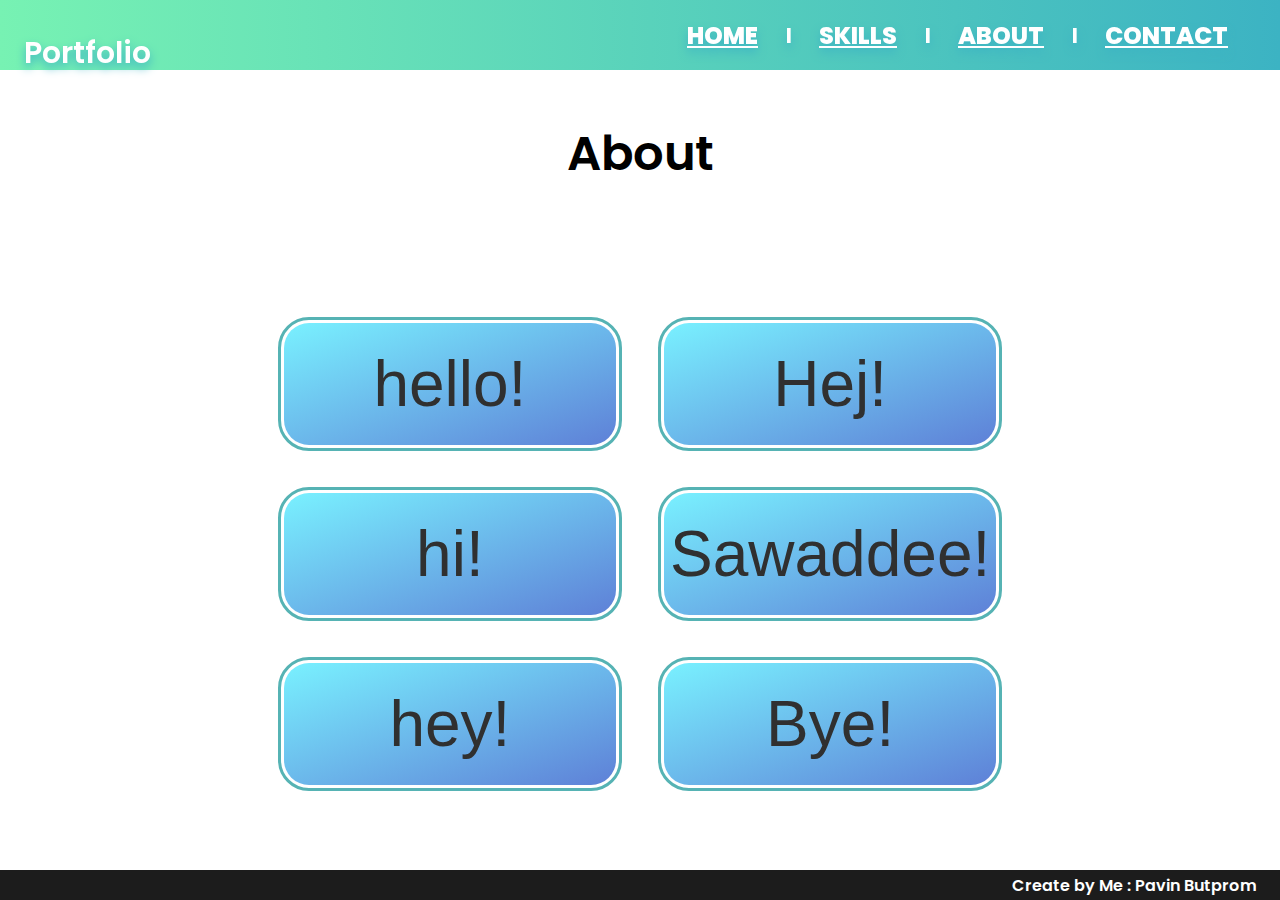
==== public/about.html @ 21b4c55d "add portfolio" ====
<!DOCTYPE html>
<html lang="en">
  <head>
    <meta charset="UTF-8" />
    <meta http-equiv="X-UA-Compatible" content="IE=edge" />
    <meta name="viewport" content="width=device-width, initial-scale=1.0" />
    <link rel="stylesheet" href="css/style.css" />

    <title>About</title>
  </head>
  <body>
    <div class="header">
      <div class="title">
        <p>Portfolio</p>
      </div>
      <div class="container">
        <div>
          <a class="btn btn1" href="index.html">Home</a>
        </div>
        <b>|</b>
        <div>
          <a class="btn btn2" href="skill.html">Skills</a>
        </div>
        <b>|</b>
        <div>
          <a class="btn btn3" href="about.html">About</a>
        </div>
        <b>|</b>
        <div>
          <a class="btn btn4" href="contact.html">Contact</a>
        </div>
      </div>
    </div>

    <div class="page-title">
      <p>About</p>
    </div>

    <div class="main">
      <button class="main-content">hello!</button>
      <button class="main-content">Hej!</button>
      <button class="main-content">hi!</button>
      <button class="main-content">Sawaddee!</button>
      <button class="main-content">hey!</button>
      <button class="main-content">Bye!</button>
    </div>

    <div class="footer">
      <p>Create by Me : Pavin Butprom</p>
    </div>
  </body>
</html>
---- public/css/style.css ----
@import"https://fonts.googleapis.com/css2?family=Poppins&display=swap";:root{--red: #ea5e5e;--yellow: #f7ba3e;--blue: #56b3b4;--purple: #bf85bf;--background: #1a2b34;--gray: #334651;--bg: rgb(28, 28, 28);--bgLight: rgb(48, 48, 48);--linearRY: linear-gradient(90deg, var(--red), var(--yellow));--gradient1: linear-gradient(90deg, #77F2B3, #3cb3c3);--gradient2: linear-gradient(160deg, #79f1ff, #5e80d7);--headerHeight: 70px;--footerHeight: 30px}html{height:100%}body{margin:0;padding:0;min-height:100%;min-width:320px;font:600 16px "Poppins";background:#fff;color:#fff;display:flex;flex-direction:column;align-items:center;overflow-x:hidden}body .header{width:100%;height:var(--headerHeight);background:var(--gradient1)}body .header .title{position:absolute;padding-left:24px;font-size:60px;top:-57px;cursor:default;pointer-events:none;filter:drop-shadow(0 5px 5px #3cb3c3);overflow:hidden}body .header .container{height:100%;display:flex;align-items:center;justify-content:flex-end;margin-left:25%;margin-right:24px;filter:drop-shadow(0 5px 5px #3cb3c3)}body .header .container div{margin-left:18px;margin-right:18px;display:flex;justify-content:center;align-items:center}body .header .container div .btn{width:auto;padding-left:10px;padding-right:10px;background:none;color:#fff;border:none;font-size:24px;font-weight:800;cursor:pointer;transition:ease-in .2s;position:relative;overflow:hidden;text-transform:uppercase}body .header .container div .btn:hover,body .header .container div .btn:focus{transform:translateY(-3px)}body .header .container div .btn:active{color:var(--bg)}body .header .container div .btn::before{content:"";position:absolute;bottom:0;left:0;width:100%;height:0%;background:var(--red);transition:ease-in .2s;z-index:-1}body .header .container div .btn:hover::before,body .header .container div .btn:focus::before{height:100%}body .header .container b{cursor:default}body .page-title{margin-top:0;margin-bottom:auto}body .page-title p{color:#000;font-size:48px}body .main{position:relative;width:auto;height:auto;padding:48px;display:grid;grid-template-columns:repeat(3, 1fr);grid-auto-rows:minmax(100px, auto);gap:48px;z-index:1}body .main .main-content{display:flex;align-items:center;justify-content:center;padding-top:24px;padding-bottom:24px;background:var(--gradient2);border:none;border-radius:25px;outline:3px solid var(--blue);outline-offset:3px;color:var(--bgLight);font-size:128px;transition:linear .2s;cursor:pointer}body .main .main-content:hover{background:var(--gradient1);transform:translateY(-10px);color:#fff}body .footer{margin-top:auto;height:var(--footerHeight);width:100%;background:var(--bg);display:flex;align-items:center;justify-content:end}body .footer p{margin-right:24px}@media(orientation: portrait),(max-width: 1360px){body .header .title{font-size:30px;top:0px}body .header .container .btn{font-size:12px}body .main{grid-template-columns:repeat(2, 1fr)}body .main .main-content{font-size:64px}}@media(max-width: 700px){body{overflow-x:hidden}body .header{height:330px;display:flex;flex-direction:column;justify-content:center;align-items:center}body .header .title{padding:0px;font-size:60px;top:-57px}body .header .container{width:90%;margin:0;margin-bottom:24px;bottom:0;display:flex;align-items:center;justify-content:end;flex-direction:column}body .header .container div{width:100%}body .header .container div .btn{width:100%;text-align:center;overflow:visible}body .header .container div .btn:hover,body .header .container div .btn:focus{transform:translateY(0)}body .header .container div .btn::before{width:100%;height:100%;border-radius:50px;opacity:0%}body .header .container div .btn:hover::before,body .header .container div .btn:focus::before{opacity:100%}body .header .container b{opacity:0}body .main{grid-template-columns:repeat(1, 1fr)}body .main .main-content{font-size:64px}body .footer p{font-size:11px;margin-right:12px}}
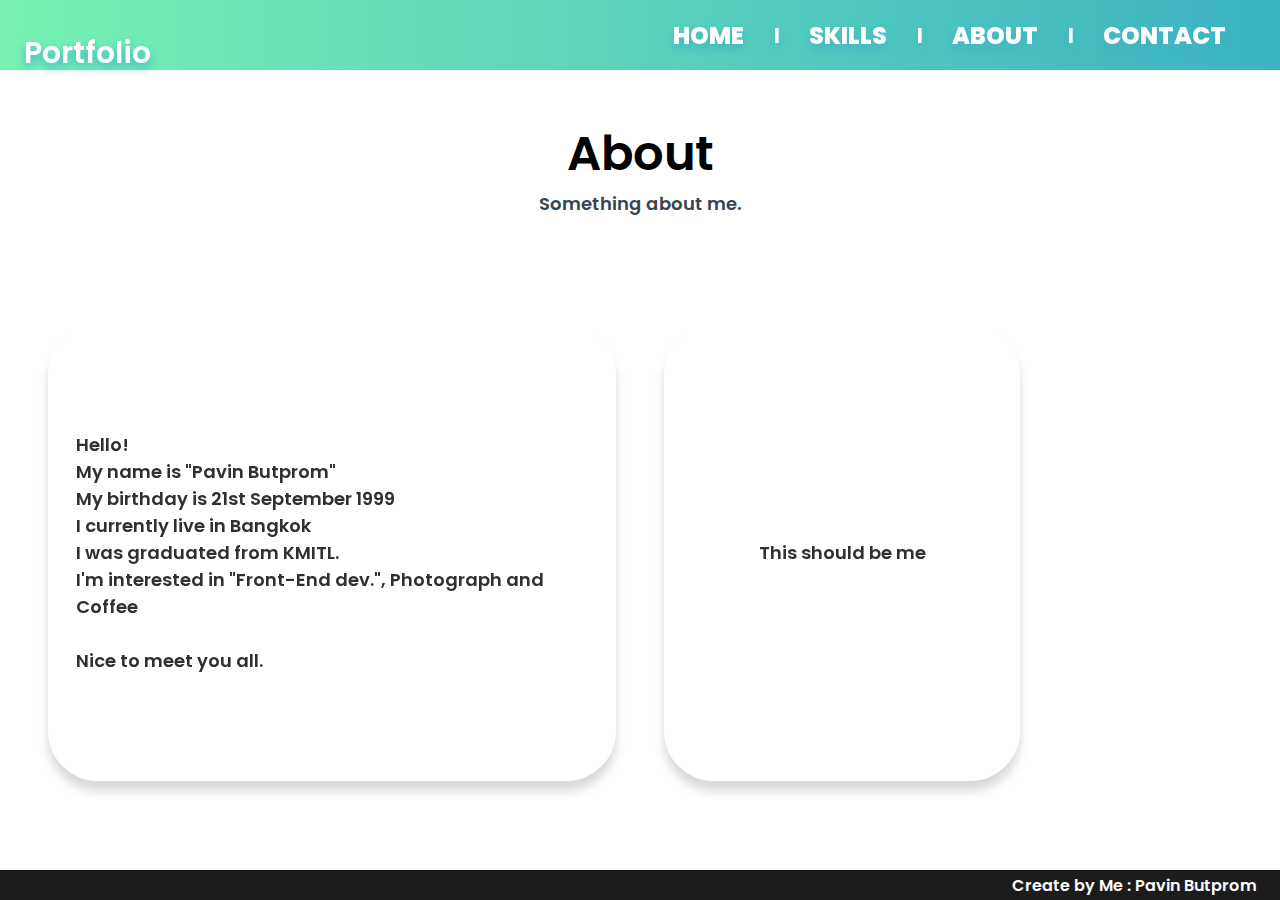
==== commit 91d748e8: "add more detail to new page" ====
--- a/public/about.html
+++ b/public/about.html
@@ -33,16 +33,22 @@
     </div>
 
     <div class="page-title">
-      <p>About</p>
+      <p class="title">About</p>
+      <p class="description">Something about me.</p>
     </div>
 
-    <div class="main">
-      <button class="main-content">hello!</button>
-      <button class="main-content">Hej!</button>
-      <button class="main-content">hi!</button>
-      <button class="main-content">Sawaddee!</button>
-      <button class="main-content">hey!</button>
-      <button class="main-content">Bye!</button>
+    <div class="main main-about">
+      <div class="main-content about-one">
+        Hello! <br>
+        My name is "Pavin Butprom" <br>
+        My birthday is 21st September 1999 <br>
+        I currently live in Bangkok <br>
+        I was graduated from KMITL. <br>
+        I'm interested in "Front-End dev.", Photograph and Coffee <br>
+        <br>
+        Nice to meet you all.
+      </div>
+      <div class="main-content about-two">This should be me</div>
     </div>
 
     <div class="footer">
--- a/public/css/style.css
+++ b/public/css/style.css
@@ -1 +1 @@
-@import"https://fonts.googleapis.com/css2?family=Poppins&display=swap";:root{--red: #ea5e5e;--yellow: #f7ba3e;--blue: #56b3b4;--purple: #bf85bf;--background: #1a2b34;--gray: #334651;--bg: rgb(28, 28, 28);--bgLight: rgb(48, 48, 48);--linearRY: linear-gradient(90deg, var(--red), var(--yellow));--gradient1: linear-gradient(90deg, #77F2B3, #3cb3c3);--gradient2: linear-gradient(160deg, #79f1ff, #5e80d7);--headerHeight: 70px;--footerHeight: 30px}html{height:100%}body{margin:0;padding:0;min-height:100%;min-width:320px;font:600 16px "Poppins";background:#fff;color:#fff;display:flex;flex-direction:column;align-items:center;overflow-x:hidden}body .header{width:100%;height:var(--headerHeight);background:var(--gradient1)}body .header .title{position:absolute;padding-left:24px;font-size:60px;top:-57px;cursor:default;pointer-events:none;filter:drop-shadow(0 5px 5px #3cb3c3);overflow:hidden}body .header .container{height:100%;display:flex;align-items:center;justify-content:flex-end;margin-left:25%;margin-right:24px;filter:drop-shadow(0 5px 5px #3cb3c3)}body .header .container div{margin-left:18px;margin-right:18px;display:flex;justify-content:center;align-items:center}body .header .container div .btn{width:auto;padding-left:10px;padding-right:10px;background:none;color:#fff;border:none;font-size:24px;font-weight:800;cursor:pointer;transition:ease-in .2s;position:relative;overflow:hidden;text-transform:uppercase}body .header .container div .btn:hover,body .header .container div .btn:focus{transform:translateY(-3px)}body .header .container div .btn:active{color:var(--bg)}body .header .container div .btn::before{content:"";position:absolute;bottom:0;left:0;width:100%;height:0%;background:var(--red);transition:ease-in .2s;z-index:-1}body .header .container div .btn:hover::before,body .header .container div .btn:focus::before{height:100%}body .header .container b{cursor:default}body .page-title{margin-top:0;margin-bottom:auto}body .page-title p{color:#000;font-size:48px}body .main{position:relative;width:auto;height:auto;padding:48px;display:grid;grid-template-columns:repeat(3, 1fr);grid-auto-rows:minmax(100px, auto);gap:48px;z-index:1}body .main .main-content{display:flex;align-items:center;justify-content:center;padding-top:24px;padding-bottom:24px;background:var(--gradient2);border:none;border-radius:25px;outline:3px solid var(--blue);outline-offset:3px;color:var(--bgLight);font-size:128px;transition:linear .2s;cursor:pointer}body .main .main-content:hover{background:var(--gradient1);transform:translateY(-10px);color:#fff}body .footer{margin-top:auto;height:var(--footerHeight);width:100%;background:var(--bg);display:flex;align-items:center;justify-content:end}body .footer p{margin-right:24px}@media(orientation: portrait),(max-width: 1360px){body .header .title{font-size:30px;top:0px}body .header .container .btn{font-size:12px}body .main{grid-template-columns:repeat(2, 1fr)}body .main .main-content{font-size:64px}}@media(max-width: 700px){body{overflow-x:hidden}body .header{height:330px;display:flex;flex-direction:column;justify-content:center;align-items:center}body .header .title{padding:0px;font-size:60px;top:-57px}body .header .container{width:90%;margin:0;margin-bottom:24px;bottom:0;display:flex;align-items:center;justify-content:end;flex-direction:column}body .header .container div{width:100%}body .header .container div .btn{width:100%;text-align:center;overflow:visible}body .header .container div .btn:hover,body .header .container div .btn:focus{transform:translateY(0)}body .header .container div .btn::before{width:100%;height:100%;border-radius:50px;opacity:0%}body .header .container div .btn:hover::before,body .header .container div .btn:focus::before{opacity:100%}body .header .container b{opacity:0}body .main{grid-template-columns:repeat(1, 1fr)}body .main .main-content{font-size:64px}body .footer p{font-size:11px;margin-right:12px}}+@import"https://fonts.googleapis.com/css2?family=Poppins&display=swap";:root{--red: #ea5e5e;--yellow: #f7ba3e;--blue: #56b3b4;--purple: #bf85bf;--background: #1a2b34;--gray: #334651;--bg: rgb(28, 28, 28);--bgLight: rgb(48, 48, 48);--linearRY: linear-gradient(90deg, var(--red), var(--yellow));--gradient1: linear-gradient(90deg, #77f2b3, #3cb3c3);--gradient2: linear-gradient(160deg, #79f1ff, #5e80d7);--headerHeight: 70px;--footerHeight: 30px}html{height:100%}body{margin:0;padding:0;min-height:100%;min-width:320px;font:600 16px "Poppins";background:#fff;color:#fff;display:flex;flex-direction:column;align-items:center;overflow-x:hidden}body .header{width:100%;height:var(--headerHeight);background:var(--gradient1)}body .header .title{position:absolute;padding-left:24px;font-size:60px;top:-57px;cursor:default;pointer-events:none;filter:drop-shadow(0 5px 5px #3cb3c3);overflow:hidden}body .header .container{height:100%;display:flex;align-items:center;justify-content:flex-end;margin-left:25%;margin-right:24px;filter:drop-shadow(0 5px 5px #3cb3c3)}body .header .container div{margin-left:18px;margin-right:18px;display:flex;justify-content:center;align-items:center}body .header .container div .btn{width:auto;padding-left:12px;padding-right:12px;background:none;color:#fff;border:none;font-size:24px;font-weight:800;cursor:pointer;transition:ease-in .2s;position:relative;overflow:hidden;text-transform:uppercase;text-decoration:none}body .header .container div .btn:hover,body .header .container div .btn:focus{transform:translateY(-3px)}body .header .container div .btn:active{color:var(--bg)}body .header .container div .btn::before{content:"";position:absolute;bottom:0;left:0;width:100%;height:0%;background:var(--red);transition:ease-in .2s;z-index:-1}body .header .container div .btn:hover::before,body .header .container div .btn:focus::before{height:100%}body .header .container b{cursor:default}body .page-title{margin:0 35px auto;display:flex;flex-direction:column;text-align:center;cursor:default}body .page-title .title{color:#000;font-size:48px;margin-bottom:0}body .page-title .description{color:var(--gray);font-size:18px;margin-top:0}body .main{position:relative;width:auto;height:auto;padding:48px;display:grid;grid-template-columns:repeat(3, 1fr);grid-auto-rows:minmax(100px, auto);gap:48px;z-index:1}body .main .main-content{display:flex;align-items:center;justify-content:center;padding:24px;background:#fff;border:0px solid var(--blue);border-radius:50px;color:var(--bgLight);font-size:128px;transition:linear .2s;cursor:pointer;filter:drop-shadow(0 10px 5px rgba(0, 0, 0, 0.15))}body .main .main-content:hover{transform:translateY(-10px);border:3px solid var(--blue);filter:drop-shadow(0 15px 10px rgba(0, 0, 0, 0.1))}body .main .main-content:active{transform:translateY(-5px)}body .main-skill{grid-template-columns:repeat(6, 1fr);gap:48px}body .main-skill .main-content{width:150px;height:200px;font-size:24px}body .main-about{grid-template-columns:repeat(2, auto)}body .main-about .main-content{width:300px;height:400px;font-size:24px;padding:28px}body .main-about .about-one{width:auto;max-width:600px;overflow:hidden}body .main-about .about-two{width:300px}body .footer{margin-top:auto;height:var(--footerHeight);width:100%;background:var(--bg);display:flex;align-items:center;justify-content:end}body .footer p{margin-right:24px}@media(orientation: portrait),(max-width: 1360px){body .header .title{font-size:30px;top:0px}body .header .container .btn{font-size:12px}body .main{grid-template-columns:repeat(2, 1fr)}body .main .main-content{font-size:64px}body .main-skill{grid-template-columns:repeat(5, 1fr)}body .main-skill .main-content{font-size:18px}body .main-about .main-content{font-size:18px}}@media(max-width: 950px){body .main-skill{grid-template-columns:repeat(3, 1fr)}body .main-about{grid-template-columns:repeat(1, 1fr)}}@media(max-width: 760px){body{overflow-x:hidden}body .header{height:330px;display:flex;flex-direction:column;justify-content:center;align-items:center}body .header .title{padding:0px;font-size:60px;top:-57px}body .header .container{width:90%;margin:0;margin-bottom:24px;bottom:0;display:flex;align-items:center;justify-content:end;flex-direction:column}body .header .container div{width:100%}body .header .container div .btn{width:100%;text-align:center;overflow:visible}body .header .container div .btn:hover,body .header .container div .btn:focus{transform:translateY(0)}body .header .container div .btn::before{width:100%;height:100%;border-radius:50px;opacity:0%}body .header .container div .btn:hover::before,body .header .container div .btn:focus::before{opacity:100%}body .header .container b{opacity:0}body .main{grid-template-columns:repeat(1, 1fr)}body .main .main-content{font-size:64px}body .main-skill{grid-template-columns:repeat(2, 1fr)}body .main-skill .main-content{font-size:16px}body .main-about .main-content{font-size:18px}body .footer p{font-size:11px;margin-right:12px}}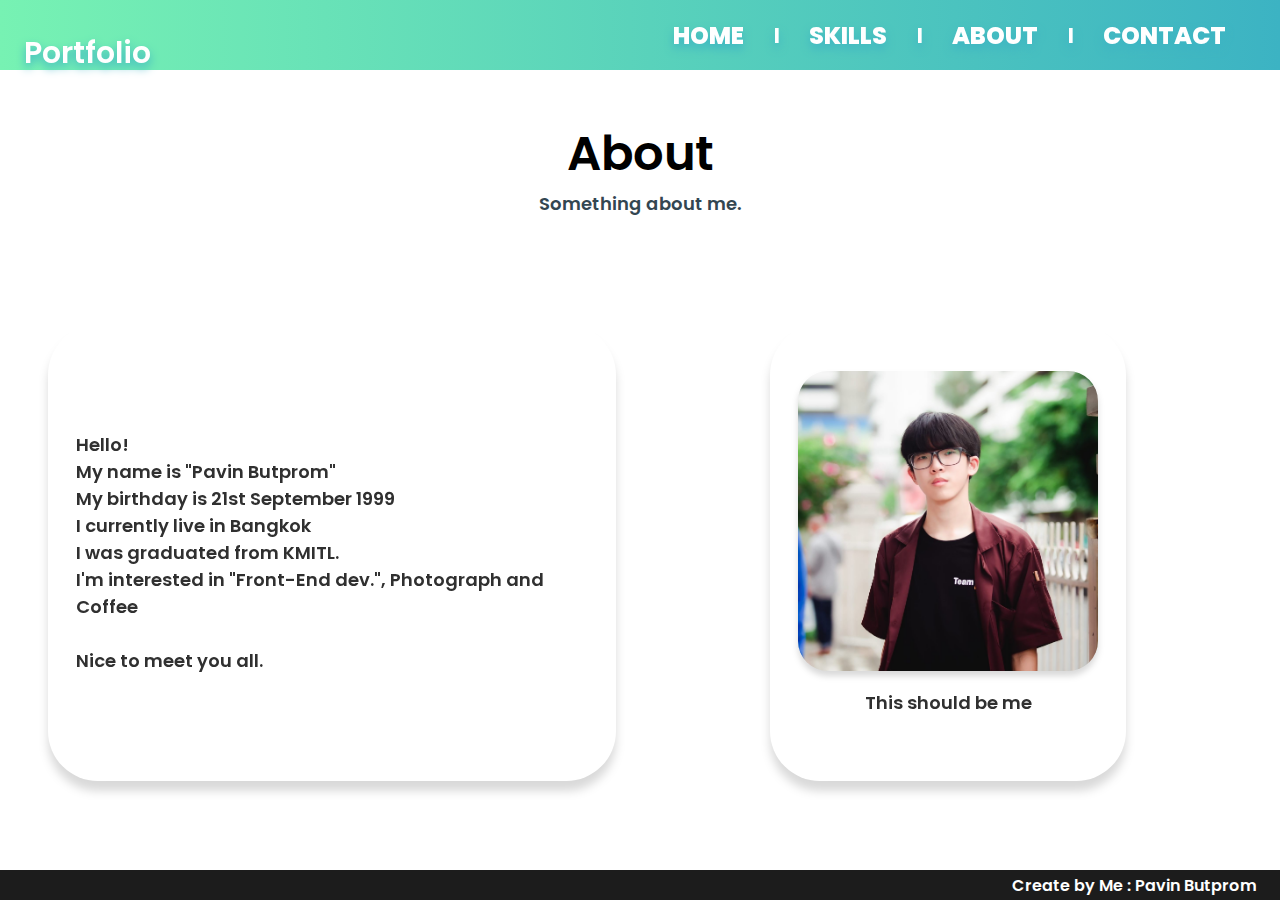
==== commit 779f8e4b: "add logo and profile picture" ====
--- a/public/about.html
+++ b/public/about.html
@@ -19,7 +19,7 @@
         </div>
         <b>|</b>
         <div>
-          <a class="btn btn2" href="skill.html">Skills</a>
+          <a class="btn btn2" href="skills.html">Skills</a>
         </div>
         <b>|</b>
         <div>
@@ -39,16 +39,23 @@
 
     <div class="main main-about">
       <div class="main-content about-one">
-        Hello! <br>
-        My name is "Pavin Butprom" <br>
-        My birthday is 21st September 1999 <br>
-        I currently live in Bangkok <br>
-        I was graduated from KMITL. <br>
-        I'm interested in "Front-End dev.", Photograph and Coffee <br>
-        <br>
-        Nice to meet you all.
+        <p>
+          Hello! <br>
+          My name is "Pavin Butprom" <br>
+          My birthday is 21st September 1999 <br>
+          I currently live in Bangkok <br>
+          I was graduated from KMITL. <br>
+          I'm interested in "Front-End dev.", Photograph and Coffee <br>
+          <br>
+          Nice to meet you all.
+        </p>
       </div>
-      <div class="main-content about-two">This should be me</div>
+      <div class="main-content about-two">
+        <img src="/public/img/profile.jpg" alt="profile picture">
+        <p>
+          This should be me
+        </p>
+      </div>
     </div>
 
     <div class="footer">
--- a/public/css/style.css
+++ b/public/css/style.css
@@ -1 +1 @@
-@import"https://fonts.googleapis.com/css2?family=Poppins&display=swap";:root{--red: #ea5e5e;--yellow: #f7ba3e;--blue: #56b3b4;--purple: #bf85bf;--background: #1a2b34;--gray: #334651;--bg: rgb(28, 28, 28);--bgLight: rgb(48, 48, 48);--linearRY: linear-gradient(90deg, var(--red), var(--yellow));--gradient1: linear-gradient(90deg, #77f2b3, #3cb3c3);--gradient2: linear-gradient(160deg, #79f1ff, #5e80d7);--headerHeight: 70px;--footerHeight: 30px}html{height:100%}body{margin:0;padding:0;min-height:100%;min-width:320px;font:600 16px "Poppins";background:#fff;color:#fff;display:flex;flex-direction:column;align-items:center;overflow-x:hidden}body .header{width:100%;height:var(--headerHeight);background:var(--gradient1)}body .header .title{position:absolute;padding-left:24px;font-size:60px;top:-57px;cursor:default;pointer-events:none;filter:drop-shadow(0 5px 5px #3cb3c3);overflow:hidden}body .header .container{height:100%;display:flex;align-items:center;justify-content:flex-end;margin-left:25%;margin-right:24px;filter:drop-shadow(0 5px 5px #3cb3c3)}body .header .container div{margin-left:18px;margin-right:18px;display:flex;justify-content:center;align-items:center}body .header .container div .btn{width:auto;padding-left:12px;padding-right:12px;background:none;color:#fff;border:none;font-size:24px;font-weight:800;cursor:pointer;transition:ease-in .2s;position:relative;overflow:hidden;text-transform:uppercase;text-decoration:none}body .header .container div .btn:hover,body .header .container div .btn:focus{transform:translateY(-3px)}body .header .container div .btn:active{color:var(--bg)}body .header .container div .btn::before{content:"";position:absolute;bottom:0;left:0;width:100%;height:0%;background:var(--red);transition:ease-in .2s;z-index:-1}body .header .container div .btn:hover::before,body .header .container div .btn:focus::before{height:100%}body .header .container b{cursor:default}body .page-title{margin:0 35px auto;display:flex;flex-direction:column;text-align:center;cursor:default}body .page-title .title{color:#000;font-size:48px;margin-bottom:0}body .page-title .description{color:var(--gray);font-size:18px;margin-top:0}body .main{position:relative;width:auto;height:auto;padding:48px;display:grid;grid-template-columns:repeat(3, 1fr);grid-auto-rows:minmax(100px, auto);gap:48px;z-index:1}body .main .main-content{display:flex;align-items:center;justify-content:center;padding:24px;background:#fff;border:0px solid var(--blue);border-radius:50px;color:var(--bgLight);font-size:128px;transition:linear .2s;cursor:pointer;filter:drop-shadow(0 10px 5px rgba(0, 0, 0, 0.15))}body .main .main-content:hover{transform:translateY(-10px);border:3px solid var(--blue);filter:drop-shadow(0 15px 10px rgba(0, 0, 0, 0.1))}body .main .main-content:active{transform:translateY(-5px)}body .main-skill{grid-template-columns:repeat(6, 1fr);gap:48px}body .main-skill .main-content{width:150px;height:200px;font-size:24px}body .main-about{grid-template-columns:repeat(2, auto)}body .main-about .main-content{width:300px;height:400px;font-size:24px;padding:28px}body .main-about .about-one{width:auto;max-width:600px;overflow:hidden}body .main-about .about-two{width:300px}body .footer{margin-top:auto;height:var(--footerHeight);width:100%;background:var(--bg);display:flex;align-items:center;justify-content:end}body .footer p{margin-right:24px}@media(orientation: portrait),(max-width: 1360px){body .header .title{font-size:30px;top:0px}body .header .container .btn{font-size:12px}body .main{grid-template-columns:repeat(2, 1fr)}body .main .main-content{font-size:64px}body .main-skill{grid-template-columns:repeat(5, 1fr)}body .main-skill .main-content{font-size:18px}body .main-about .main-content{font-size:18px}}@media(max-width: 950px){body .main-skill{grid-template-columns:repeat(3, 1fr)}body .main-about{grid-template-columns:repeat(1, 1fr)}}@media(max-width: 760px){body{overflow-x:hidden}body .header{height:330px;display:flex;flex-direction:column;justify-content:center;align-items:center}body .header .title{padding:0px;font-size:60px;top:-57px}body .header .container{width:90%;margin:0;margin-bottom:24px;bottom:0;display:flex;align-items:center;justify-content:end;flex-direction:column}body .header .container div{width:100%}body .header .container div .btn{width:100%;text-align:center;overflow:visible}body .header .container div .btn:hover,body .header .container div .btn:focus{transform:translateY(0)}body .header .container div .btn::before{width:100%;height:100%;border-radius:50px;opacity:0%}body .header .container div .btn:hover::before,body .header .container div .btn:focus::before{opacity:100%}body .header .container b{opacity:0}body .main{grid-template-columns:repeat(1, 1fr)}body .main .main-content{font-size:64px}body .main-skill{grid-template-columns:repeat(2, 1fr)}body .main-skill .main-content{font-size:16px}body .main-about .main-content{font-size:18px}body .footer p{font-size:11px;margin-right:12px}}+@import"https://fonts.googleapis.com/css2?family=Poppins&display=swap";:root{--red: #ea5e5e;--yellow: #f7ba3e;--blue: #56b3b4;--purple: #bf85bf;--background: #1a2b34;--gray: #334651;--bg: rgb(28, 28, 28);--bgLight: rgb(48, 48, 48);--linearRY: linear-gradient(90deg, var(--red), var(--yellow));--gradient1: linear-gradient(90deg, #77f2b3, #3cb3c3);--gradient2: linear-gradient(160deg, #79f1ff, #5e80d7);--headerHeight: 70px;--footerHeight: 30px}html{height:100%}body{margin:0;padding:0;min-height:100%;min-width:320px;font:600 16px "Poppins";background:#fff;color:#fff;display:flex;flex-direction:column;align-items:center;overflow-x:hidden}body .header{width:100%;height:var(--headerHeight);background:var(--gradient1)}body .header .title{position:absolute;padding-left:24px;font-size:60px;top:-57px;cursor:default;pointer-events:none;filter:drop-shadow(0 5px 5px #3cb3c3);overflow:hidden}body .header .container{height:100%;display:flex;align-items:center;justify-content:flex-end;margin-left:25%;margin-right:24px;filter:drop-shadow(0 5px 5px #3cb3c3)}body .header .container div{margin-left:18px;margin-right:18px;display:flex;justify-content:center;align-items:center}body .header .container div .btn{width:auto;padding-left:12px;padding-right:12px;background:none;color:#fff;border:none;font-size:24px;font-weight:800;cursor:pointer;transition:ease-in .2s;position:relative;overflow:hidden;text-transform:uppercase;text-decoration:none}body .header .container div .btn:hover,body .header .container div .btn:focus{transform:translateY(-3px)}body .header .container div .btn:active{color:var(--bg)}body .header .container div .btn::before{content:"";position:absolute;bottom:0;left:0;width:100%;height:0%;background:var(--red);transition:ease-in .2s;z-index:-1}body .header .container div .btn:hover::before,body .header .container div .btn:focus::before{height:100%}body .header .container b{cursor:default}body .page-title{margin:0 35px auto;display:flex;flex-direction:column;text-align:center;cursor:default}body .page-title .title{color:#000;font-size:48px;margin-bottom:0}body .page-title .description{color:var(--gray);font-size:18px;margin-top:0}body .main{position:relative;width:auto;height:auto;padding:48px;display:grid;grid-template-columns:repeat(3, 1fr);grid-auto-rows:minmax(100px, auto);gap:48px;z-index:1}body .main .main-content{display:flex;align-items:center;justify-content:center;padding:24px;background:#fff;border:0px solid var(--blue);border-radius:50px;color:var(--bgLight);font-size:42px;transition:linear .2s;cursor:pointer;filter:drop-shadow(0 10px 5px rgba(0, 0, 0, 0.15))}body .main .main-content img{width:300px;height:300px;border-radius:30px;filter:drop-shadow(0 5px 3px rgba(0, 0, 0, 0.15))}body .main .main-content:hover{transform:translateY(-10px);border:3px solid var(--blue);filter:drop-shadow(0 15px 10px rgba(0, 0, 0, 0.1))}body .main .main-content:active{transform:translateY(-5px)}body .main-skill{grid-template-columns:repeat(6, 1fr);gap:48px}body .main-skill .main-content{width:120px;height:180px;font-size:18px;display:flex;flex-direction:column;text-align:center}body .main-skill .main-content img{width:80px;height:80px;margin-top:24px;border-radius:10px}body .main-about{grid-template-columns:repeat(2, auto)}body .main-about .main-content{width:300px;height:400px;font-size:24px;padding:28px}body .main-about .about-one{width:auto;max-width:600px;overflow:hidden}body .main-about .about-two{display:flex;flex-direction:column;margin:auto}body .main-contact{grid-template-columns:repeat(1, auto)}body .main-contact .main-content{width:300px;height:400px;font-size:24px;padding:28px}body .footer{margin-top:auto;height:var(--footerHeight);width:100%;background:var(--bg);display:flex;align-items:center;justify-content:end}body .footer p{margin-right:24px}@media(orientation: portrait),(max-width: 1360px){body .header .title{font-size:30px;top:0px}body .header .container .btn{font-size:12px}body .main{grid-template-columns:repeat(2, 1fr)}body .main .main-content{font-size:64px}body .main-skill{grid-template-columns:repeat(5, 1fr)}body .main-skill .main-content{font-size:18px}body .main-about .main-content{font-size:18px}body .main-contact{grid-template-columns:repeat(1, 1fr)}}@media(max-width: 950px){body .main-skill{grid-template-columns:repeat(3, 1fr)}body .main-about{grid-template-columns:repeat(1, 1fr)}body .main-contact{grid-template-columns:repeat(1, 1fr)}}@media(max-width: 760px){body{overflow-x:hidden}body .header{height:330px;display:flex;flex-direction:column;justify-content:center;align-items:center}body .header .title{padding:0px;font-size:60px;top:-57px}body .header .container{width:90%;margin:0;margin-bottom:24px;bottom:0;display:flex;align-items:center;justify-content:end;flex-direction:column}body .header .container div{width:100%}body .header .container div .btn{width:100%;text-align:center;overflow:visible}body .header .container div .btn:hover,body .header .container div .btn:focus{transform:translateY(0)}body .header .container div .btn::before{width:100%;height:100%;border-radius:50px;opacity:0%}body .header .container div .btn:hover::before,body .header .container div .btn:focus::before{opacity:100%}body .header .container b{opacity:0}body .main{grid-template-columns:repeat(1, 1fr)}body .main .main-content{font-size:64px}body .main-skill{grid-template-columns:repeat(2, 1fr)}body .main-skill .main-content{font-size:16px}body .main-about .main-content{font-size:18px}body .footer p{font-size:11px;margin-right:12px}}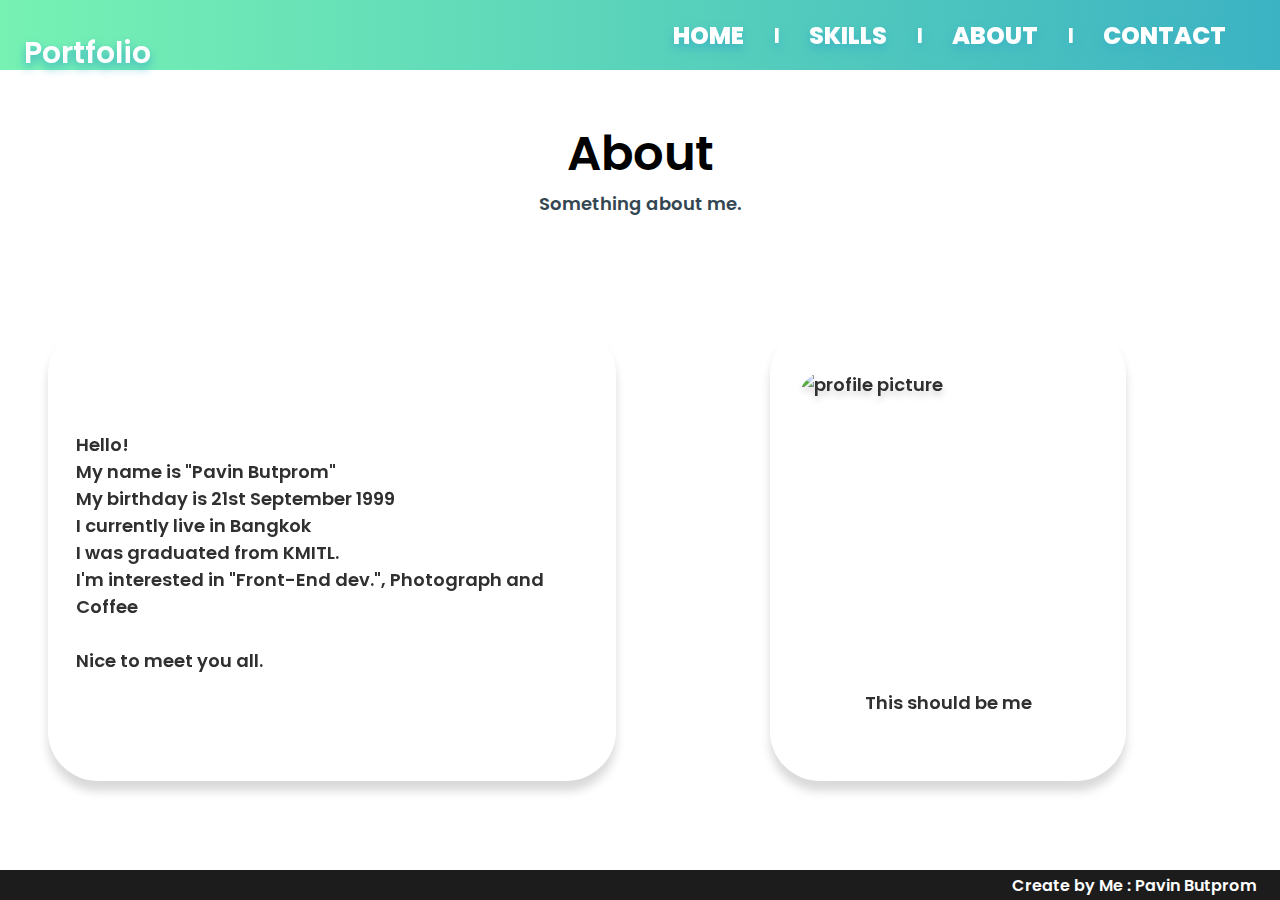
==== commit 7ed10f6b: "change image url" ====
--- a/public/about.html
+++ b/public/about.html
@@ -51,7 +51,7 @@
         </p>
       </div>
       <div class="main-content about-two">
-        <img src="/public/img/profile.jpg" alt="profile picture">
+        <img src="https://firebasestorage.googleapis.com/v0/b/my-portfolio-e2b04.appspot.com/o/profile.jpg?alt=media&token=7f08fc54-8c32-4518-bfe5-7c6ad81df782" alt="profile picture">
         <p>
           This should be me
         </p>
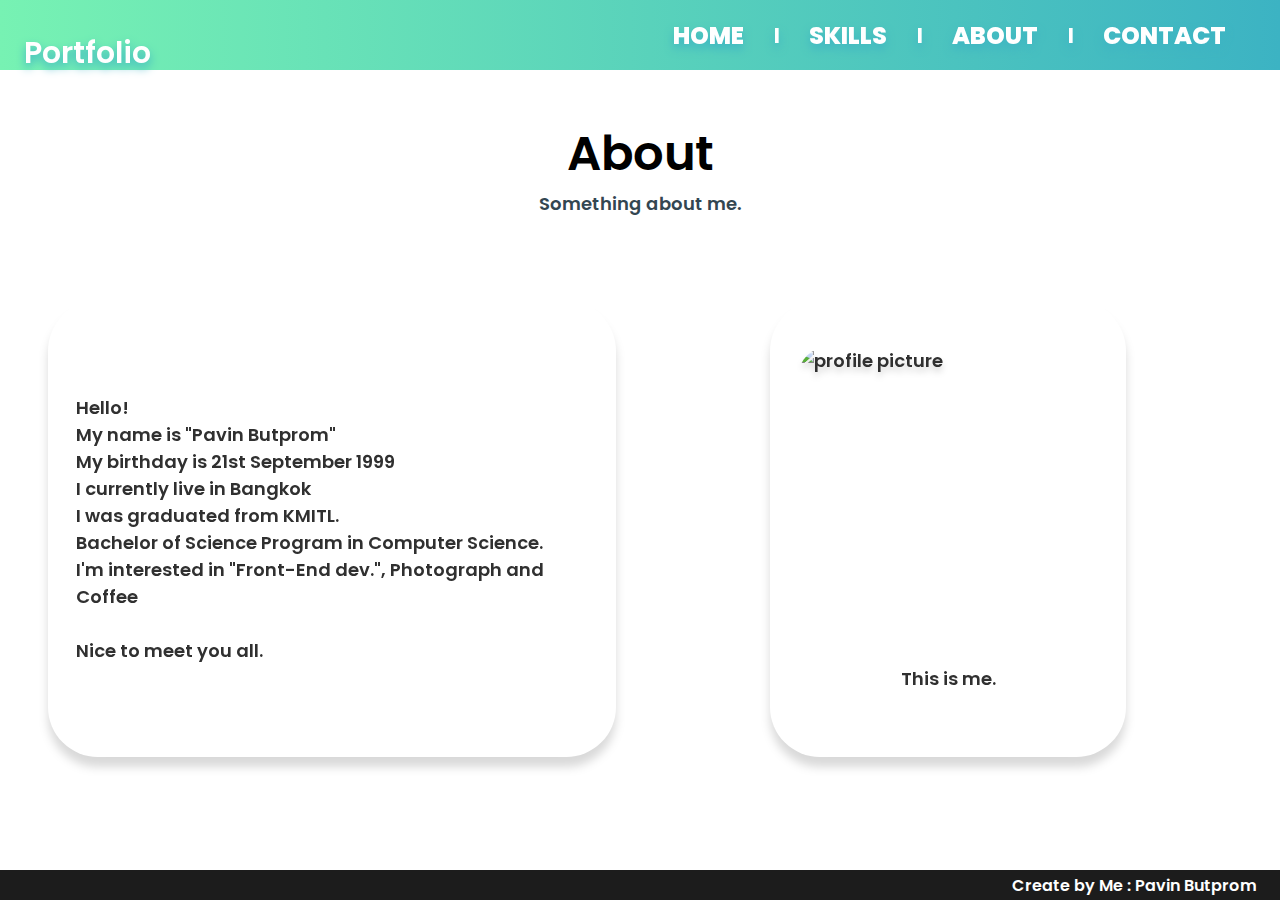
==== commit 567bc475: "add contact link" ====
--- a/public/about.html
+++ b/public/about.html
@@ -45,6 +45,7 @@
           My birthday is 21st September 1999 <br>
           I currently live in Bangkok <br>
           I was graduated from KMITL. <br>
+          Bachelor of Science Program in Computer Science. <br>
           I'm interested in "Front-End dev.", Photograph and Coffee <br>
           <br>
           Nice to meet you all.
@@ -53,7 +54,7 @@
       <div class="main-content about-two">
         <img src="https://firebasestorage.googleapis.com/v0/b/my-portfolio-e2b04.appspot.com/o/profile.jpg?alt=media&token=7f08fc54-8c32-4518-bfe5-7c6ad81df782" alt="profile picture">
         <p>
-          This should be me
+          This is me.
         </p>
       </div>
     </div>
--- a/public/css/style.css
+++ b/public/css/style.css
@@ -1 +1 @@
-@import"https://fonts.googleapis.com/css2?family=Poppins&display=swap";:root{--red: #ea5e5e;--yellow: #f7ba3e;--blue: #56b3b4;--purple: #bf85bf;--background: #1a2b34;--gray: #334651;--bg: rgb(28, 28, 28);--bgLight: rgb(48, 48, 48);--linearRY: linear-gradient(90deg, var(--red), var(--yellow));--gradient1: linear-gradient(90deg, #77f2b3, #3cb3c3);--gradient2: linear-gradient(160deg, #79f1ff, #5e80d7);--headerHeight: 70px;--footerHeight: 30px}html{height:100%}body{margin:0;padding:0;min-height:100%;min-width:320px;font:600 16px "Poppins";background:#fff;color:#fff;display:flex;flex-direction:column;align-items:center;overflow-x:hidden}body .header{width:100%;height:var(--headerHeight);background:var(--gradient1)}body .header .title{position:absolute;padding-left:24px;font-size:60px;top:-57px;cursor:default;pointer-events:none;filter:drop-shadow(0 5px 5px #3cb3c3);overflow:hidden}body .header .container{height:100%;display:flex;align-items:center;justify-content:flex-end;margin-left:25%;margin-right:24px;filter:drop-shadow(0 5px 5px #3cb3c3)}body .header .container div{margin-left:18px;margin-right:18px;display:flex;justify-content:center;align-items:center}body .header .container div .btn{width:auto;padding-left:12px;padding-right:12px;background:none;color:#fff;border:none;font-size:24px;font-weight:800;cursor:pointer;transition:ease-in .2s;position:relative;overflow:hidden;text-transform:uppercase;text-decoration:none}body .header .container div .btn:hover,body .header .container div .btn:focus{transform:translateY(-3px)}body .header .container div .btn:active{color:var(--bg)}body .header .container div .btn::before{content:"";position:absolute;bottom:0;left:0;width:100%;height:0%;background:var(--red);transition:ease-in .2s;z-index:-1}body .header .container div .btn:hover::before,body .header .container div .btn:focus::before{height:100%}body .header .container b{cursor:default}body .page-title{margin:0 35px auto;display:flex;flex-direction:column;text-align:center;cursor:default}body .page-title .title{color:#000;font-size:48px;margin-bottom:0}body .page-title .description{color:var(--gray);font-size:18px;margin-top:0}body .main{position:relative;width:auto;height:auto;padding:48px;display:grid;grid-template-columns:repeat(3, 1fr);grid-auto-rows:minmax(100px, auto);gap:48px;z-index:1}body .main .main-content{display:flex;align-items:center;justify-content:center;padding:24px;background:#fff;border:0px solid var(--blue);border-radius:50px;color:var(--bgLight);font-size:42px;transition:linear .2s;cursor:pointer;filter:drop-shadow(0 10px 5px rgba(0, 0, 0, 0.15))}body .main .main-content img{width:300px;height:300px;border-radius:30px;filter:drop-shadow(0 5px 3px rgba(0, 0, 0, 0.15))}body .main .main-content:hover{transform:translateY(-10px);border:3px solid var(--blue);filter:drop-shadow(0 15px 10px rgba(0, 0, 0, 0.1))}body .main .main-content:active{transform:translateY(-5px)}body .main-skill{grid-template-columns:repeat(6, 1fr);gap:48px}body .main-skill .main-content{width:120px;height:180px;font-size:18px;display:flex;flex-direction:column;text-align:center}body .main-skill .main-content img{width:80px;height:80px;margin-top:24px;border-radius:10px}body .main-about{grid-template-columns:repeat(2, auto)}body .main-about .main-content{width:300px;height:400px;font-size:24px;padding:28px}body .main-about .about-one{width:auto;max-width:600px;overflow:hidden}body .main-about .about-two{display:flex;flex-direction:column;margin:auto}body .main-contact{grid-template-columns:repeat(1, auto)}body .main-contact .main-content{width:300px;height:400px;font-size:24px;padding:28px}body .footer{margin-top:auto;height:var(--footerHeight);width:100%;background:var(--bg);display:flex;align-items:center;justify-content:end}body .footer p{margin-right:24px}@media(orientation: portrait),(max-width: 1360px){body .header .title{font-size:30px;top:0px}body .header .container .btn{font-size:12px}body .main{grid-template-columns:repeat(2, 1fr)}body .main .main-content{font-size:64px}body .main-skill{grid-template-columns:repeat(5, 1fr)}body .main-skill .main-content{font-size:18px}body .main-about .main-content{font-size:18px}body .main-contact{grid-template-columns:repeat(1, 1fr)}}@media(max-width: 950px){body .main-skill{grid-template-columns:repeat(3, 1fr)}body .main-about{grid-template-columns:repeat(1, 1fr)}body .main-contact{grid-template-columns:repeat(1, 1fr)}}@media(max-width: 760px){body{overflow-x:hidden}body .header{height:330px;display:flex;flex-direction:column;justify-content:center;align-items:center}body .header .title{padding:0px;font-size:60px;top:-57px}body .header .container{width:90%;margin:0;margin-bottom:24px;bottom:0;display:flex;align-items:center;justify-content:end;flex-direction:column}body .header .container div{width:100%}body .header .container div .btn{width:100%;text-align:center;overflow:visible}body .header .container div .btn:hover,body .header .container div .btn:focus{transform:translateY(0)}body .header .container div .btn::before{width:100%;height:100%;border-radius:50px;opacity:0%}body .header .container div .btn:hover::before,body .header .container div .btn:focus::before{opacity:100%}body .header .container b{opacity:0}body .main{grid-template-columns:repeat(1, 1fr)}body .main .main-content{font-size:64px}body .main-skill{grid-template-columns:repeat(2, 1fr)}body .main-skill .main-content{font-size:16px}body .main-about .main-content{font-size:18px}body .footer p{font-size:11px;margin-right:12px}}+@import"https://fonts.googleapis.com/css2?family=Poppins&display=swap";:root{--red: #ea5e5e;--yellow: #f7ba3e;--blue: #56b3b4;--purple: #bf85bf;--background: #1a2b34;--gray: #334651;--bg: rgb(28, 28, 28);--bgLight: rgb(48, 48, 48);--linearRY: linear-gradient(90deg, var(--red), var(--yellow));--gradient1: linear-gradient(90deg, #77f2b3, #3cb3c3);--gradient2: linear-gradient(160deg, #79f1ff, #5e80d7);--headerHeight: 70px;--footerHeight: 30px}html{height:100%}body{margin:0;padding:0;min-height:100%;min-width:320px;font:600 16px "Poppins";background:#fff;color:#fff;display:flex;flex-direction:column;align-items:center;overflow-x:hidden}body .header{width:100%;height:var(--headerHeight);background:var(--gradient1)}body .header .title{position:absolute;padding-left:24px;font-size:60px;top:-57px;cursor:default;pointer-events:none;filter:drop-shadow(0 5px 5px #3cb3c3);overflow:hidden}body .header .container{height:100%;display:flex;align-items:center;justify-content:flex-end;margin-left:25%;margin-right:24px;filter:drop-shadow(0 5px 5px #3cb3c3)}body .header .container div{margin-left:18px;margin-right:18px;display:flex;justify-content:center;align-items:center}body .header .container div .btn{width:auto;padding-left:12px;padding-right:12px;background:none;color:#fff;border:none;font-size:24px;font-weight:800;cursor:pointer;transition:ease-in .2s;position:relative;overflow:hidden;text-transform:uppercase;text-decoration:none}body .header .container div .btn:hover,body .header .container div .btn:focus{transform:translateY(-3px)}body .header .container div .btn:active{color:var(--bg)}body .header .container div .btn::before{content:"";position:absolute;bottom:0;left:0;width:100%;height:0%;background:var(--red);transition:ease-in .2s;z-index:-1}body .header .container div .btn:hover::before,body .header .container div .btn:focus::before{height:100%}body .header .container b{cursor:default}body .page-title{margin:0 35px auto;display:flex;flex-direction:column;text-align:center;cursor:default}body .page-title .title{color:#000;font-size:48px;margin-bottom:0}body .page-title .description{color:var(--gray);font-size:18px;margin-top:0}body .main{position:relative;width:auto;height:auto;padding:48px;display:grid;grid-template-columns:repeat(3, 1fr);grid-auto-rows:minmax(100px, auto);gap:48px;z-index:1}body .main .main-content{display:flex;align-items:center;justify-content:center;padding:24px;background:#fff;border:0px solid var(--blue);border-radius:50px;color:var(--bgLight);font-size:42px;transition:linear .2s;cursor:pointer;filter:drop-shadow(0 10px 5px rgba(0, 0, 0, 0.15))}body .main .main-content img{width:300px;height:300px;border-radius:30px;filter:drop-shadow(0 5px 3px rgba(0, 0, 0, 0.15))}body .main .main-content:hover{transform:translateY(-10px);border:3px solid var(--blue);filter:drop-shadow(0 15px 10px rgba(0, 0, 0, 0.1))}body .main .main-content:active{transform:translateY(-5px)}body .main-skill{grid-template-columns:repeat(6, 1fr);gap:48px;padding-top:0}body .main-skill .main-content{width:120px;height:180px;font-size:18px;display:flex;flex-direction:column;text-align:center}body .main-skill .main-content img{width:80px;height:80px;margin-top:24px;border-radius:10px}body .main-about{grid-template-columns:repeat(2, auto);padding-top:0}body .main-about .main-content{width:300px;height:400px;font-size:24px;padding:28px;cursor:default}body .main-about .about-one{width:auto;max-width:600px;overflow:hidden}body .main-about .about-two{display:flex;flex-direction:column;margin:auto}body .main-contact{grid-template-columns:repeat(1, auto);padding-top:0}body .main-contact .main-content{width:300px;height:auto;font-size:24px;padding:28px;display:flex;flex-direction:column;text-align:center;cursor:default}body .main-contact .main-content .name{margin-bottom:0}body .main-contact .main-content .id{margin-top:0;font-size:.7em;color:#aaa}body .main-contact .main-content ul{display:flex;align-items:center;justify-content:space-between;text-align:center;padding:0}body .main-contact .main-content ul li{list-style:none;padding:0 16px}body .main-contact .main-content ul li img{width:50px;height:50px;border-radius:50%}body .main-contact .main-content ul li a{font-size:.6em;color:#000;text-decoration:none}body .main-contact .main-content ul li a:hover{color:red}body .footer{margin-top:auto;height:var(--footerHeight);width:100%;background:var(--bg);display:flex;align-items:center;justify-content:end}body .footer p{margin-right:24px}@media(orientation: portrait),(max-width: 1360px){body .header .title{font-size:30px;top:0px}body .header .container .btn{font-size:12px}body .main{grid-template-columns:repeat(2, 1fr)}body .main .main-content{font-size:64px}body .main-skill{grid-template-columns:repeat(5, 1fr)}body .main-skill .main-content{font-size:18px}body .main-about .main-content{font-size:18px}body .main-contact{grid-template-columns:repeat(1, 1fr)}body .main-contact .main-content .name{font-size:.4em}body .main-contact .main-content .id{font-size:.25em}body .main-contact .main-content ul li a{font-size:.2em}}@media(max-width: 950px){body .main-skill{grid-template-columns:repeat(3, 1fr)}body .main-about{grid-template-columns:repeat(1, 1fr)}body .main-contact{grid-template-columns:repeat(1, 1fr)}}@media(max-width: 760px){body{overflow-x:hidden}body .header{height:330px;display:flex;flex-direction:column;justify-content:center;align-items:center}body .header .title{padding:0px;font-size:60px;top:-57px}body .header .container{width:90%;margin:0;margin-bottom:24px;bottom:0;display:flex;align-items:center;justify-content:end;flex-direction:column}body .header .container div{width:100%}body .header .container div .btn{width:100%;text-align:center;overflow:visible}body .header .container div .btn:hover,body .header .container div .btn:focus{transform:translateY(0)}body .header .container div .btn::before{width:100%;height:100%;border-radius:50px;opacity:0%}body .header .container div .btn:hover::before,body .header .container div .btn:focus::before{opacity:100%}body .header .container b{opacity:0}body .main{grid-template-columns:repeat(1, 1fr)}body .main .main-content{font-size:64px}body .main-skill{grid-template-columns:repeat(2, 1fr)}body .main-skill .main-content{font-size:16px}body .main-about .main-content{font-size:18px}body .footer p{font-size:11px;margin-right:12px}}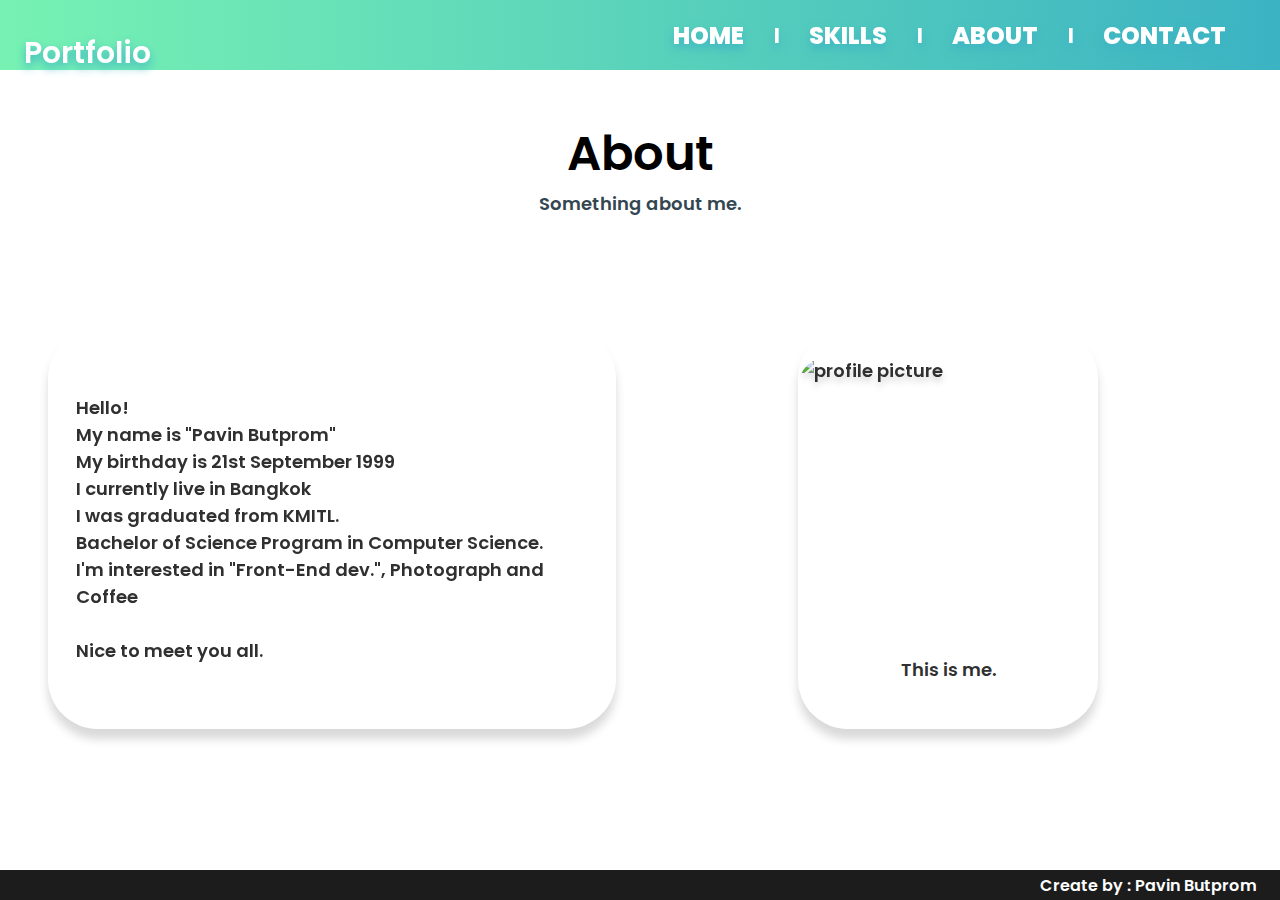
==== commit d168df28: "add bmi calc and change footer" ====
--- a/public/about.html
+++ b/public/about.html
@@ -40,19 +40,29 @@
     <div class="main main-about">
       <div class="main-content about-one">
         <p>
-          Hello! <br>
-          My name is "Pavin Butprom" <br>
-          My birthday is 21st September 1999 <br>
-          I currently live in Bangkok <br>
-          I was graduated from KMITL. <br>
-          Bachelor of Science Program in Computer Science. <br>
-          I'm interested in "Front-End dev.", Photograph and Coffee <br>
-          <br>
+          Hello!
+          <br />
+          My name is "Pavin Butprom"
+          <br />
+          My birthday is 21st September 1999
+          <br />
+          I currently live in Bangkok
+          <br />
+          I was graduated from KMITL.
+          <br />
+          Bachelor of Science Program in Computer Science.
+          <br />
+          I'm interested in "Front-End dev.", Photograph and Coffee
+          <br />
+          <br />
           Nice to meet you all.
         </p>
       </div>
       <div class="main-content about-two">
-        <img src="https://firebasestorage.googleapis.com/v0/b/my-portfolio-e2b04.appspot.com/o/profile.jpg?alt=media&token=7f08fc54-8c32-4518-bfe5-7c6ad81df782" alt="profile picture">
+        <img
+          src="https://firebasestorage.googleapis.com/v0/b/my-portfolio-e2b04.appspot.com/o/profile.jpg?alt=media&token=7f08fc54-8c32-4518-bfe5-7c6ad81df782"
+          alt="profile picture"
+        />
         <p>
           This is me.
         </p>
@@ -60,7 +70,7 @@
     </div>
 
     <div class="footer">
-      <p>Create by Me : Pavin Butprom</p>
+      <p>Create by : Pavin Butprom</p>
     </div>
   </body>
 </html>
--- a/public/css/style.css
+++ b/public/css/style.css
@@ -1 +1 @@
-@import"https://fonts.googleapis.com/css2?family=Poppins&display=swap";:root{--red: #ea5e5e;--yellow: #f7ba3e;--blue: #56b3b4;--purple: #bf85bf;--background: #1a2b34;--gray: #334651;--bg: rgb(28, 28, 28);--bgLight: rgb(48, 48, 48);--linearRY: linear-gradient(90deg, var(--red), var(--yellow));--gradient1: linear-gradient(90deg, #77f2b3, #3cb3c3);--gradient2: linear-gradient(160deg, #79f1ff, #5e80d7);--headerHeight: 70px;--footerHeight: 30px}html{height:100%}body{margin:0;padding:0;min-height:100%;min-width:320px;font:600 16px "Poppins";background:#fff;color:#fff;display:flex;flex-direction:column;align-items:center;overflow-x:hidden}body .header{width:100%;height:var(--headerHeight);background:var(--gradient1)}body .header .title{position:absolute;padding-left:24px;font-size:60px;top:-57px;cursor:default;pointer-events:none;filter:drop-shadow(0 5px 5px #3cb3c3);overflow:hidden}body .header .container{height:100%;display:flex;align-items:center;justify-content:flex-end;margin-left:25%;margin-right:24px;filter:drop-shadow(0 5px 5px #3cb3c3)}body .header .container div{margin-left:18px;margin-right:18px;display:flex;justify-content:center;align-items:center}body .header .container div .btn{width:auto;padding-left:12px;padding-right:12px;background:none;color:#fff;border:none;font-size:24px;font-weight:800;cursor:pointer;transition:ease-in .2s;position:relative;overflow:hidden;text-transform:uppercase;text-decoration:none}body .header .container div .btn:hover,body .header .container div .btn:focus{transform:translateY(-3px)}body .header .container div .btn:active{color:var(--bg)}body .header .container div .btn::before{content:"";position:absolute;bottom:0;left:0;width:100%;height:0%;background:var(--red);transition:ease-in .2s;z-index:-1}body .header .container div .btn:hover::before,body .header .container div .btn:focus::before{height:100%}body .header .container b{cursor:default}body .page-title{margin:0 35px auto;display:flex;flex-direction:column;text-align:center;cursor:default}body .page-title .title{color:#000;font-size:48px;margin-bottom:0}body .page-title .description{color:var(--gray);font-size:18px;margin-top:0}body .main{position:relative;width:auto;height:auto;padding:48px;display:grid;grid-template-columns:repeat(3, 1fr);grid-auto-rows:minmax(100px, auto);gap:48px;z-index:1}body .main .main-content{display:flex;align-items:center;justify-content:center;padding:24px;background:#fff;border:0px solid var(--blue);border-radius:50px;color:var(--bgLight);font-size:42px;transition:linear .2s;cursor:pointer;filter:drop-shadow(0 10px 5px rgba(0, 0, 0, 0.15))}body .main .main-content img{width:300px;height:300px;border-radius:30px;filter:drop-shadow(0 5px 3px rgba(0, 0, 0, 0.15))}body .main .main-content:hover{transform:translateY(-10px);border:3px solid var(--blue);filter:drop-shadow(0 15px 10px rgba(0, 0, 0, 0.1))}body .main .main-content:active{transform:translateY(-5px)}body .main-skill{grid-template-columns:repeat(6, 1fr);gap:48px;padding-top:0}body .main-skill .main-content{width:120px;height:180px;font-size:18px;display:flex;flex-direction:column;text-align:center}body .main-skill .main-content img{width:80px;height:80px;margin-top:24px;border-radius:10px}body .main-about{grid-template-columns:repeat(2, auto);padding-top:0}body .main-about .main-content{width:300px;height:400px;font-size:24px;padding:28px;cursor:default}body .main-about .about-one{width:auto;max-width:600px;overflow:hidden}body .main-about .about-two{display:flex;flex-direction:column;margin:auto}body .main-contact{grid-template-columns:repeat(1, auto);padding-top:0}body .main-contact .main-content{width:300px;height:auto;font-size:24px;padding:28px;display:flex;flex-direction:column;text-align:center;cursor:default}body .main-contact .main-content .name{margin-bottom:0}body .main-contact .main-content .id{margin-top:0;font-size:.7em;color:#aaa}body .main-contact .main-content ul{display:flex;align-items:center;justify-content:space-between;text-align:center;padding:0}body .main-contact .main-content ul li{list-style:none;padding:0 16px}body .main-contact .main-content ul li img{width:50px;height:50px;border-radius:50%}body .main-contact .main-content ul li a{font-size:.6em;color:#000;text-decoration:none}body .main-contact .main-content ul li a:hover{color:red}body .footer{margin-top:auto;height:var(--footerHeight);width:100%;background:var(--bg);display:flex;align-items:center;justify-content:end}body .footer p{margin-right:24px}@media(orientation: portrait),(max-width: 1360px){body .header .title{font-size:30px;top:0px}body .header .container .btn{font-size:12px}body .main{grid-template-columns:repeat(2, 1fr)}body .main .main-content{font-size:64px}body .main-skill{grid-template-columns:repeat(5, 1fr)}body .main-skill .main-content{font-size:18px}body .main-about .main-content{font-size:18px}body .main-contact{grid-template-columns:repeat(1, 1fr)}body .main-contact .main-content .name{font-size:.4em}body .main-contact .main-content .id{font-size:.25em}body .main-contact .main-content ul li a{font-size:.2em}}@media(max-width: 950px){body .main-skill{grid-template-columns:repeat(3, 1fr)}body .main-about{grid-template-columns:repeat(1, 1fr)}body .main-contact{grid-template-columns:repeat(1, 1fr)}}@media(max-width: 760px){body{overflow-x:hidden}body .header{height:330px;display:flex;flex-direction:column;justify-content:center;align-items:center}body .header .title{padding:0px;font-size:60px;top:-57px}body .header .container{width:90%;margin:0;margin-bottom:24px;bottom:0;display:flex;align-items:center;justify-content:end;flex-direction:column}body .header .container div{width:100%}body .header .container div .btn{width:100%;text-align:center;overflow:visible}body .header .container div .btn:hover,body .header .container div .btn:focus{transform:translateY(0)}body .header .container div .btn::before{width:100%;height:100%;border-radius:50px;opacity:0%}body .header .container div .btn:hover::before,body .header .container div .btn:focus::before{opacity:100%}body .header .container b{opacity:0}body .main{grid-template-columns:repeat(1, 1fr)}body .main .main-content{font-size:64px}body .main-skill{grid-template-columns:repeat(2, 1fr)}body .main-skill .main-content{font-size:16px}body .main-about .main-content{font-size:18px}body .footer p{font-size:11px;margin-right:12px}}+@import"https://fonts.googleapis.com/css2?family=Poppins&display=swap";:root{--red: #ea5e5e;--yellow: #f7ba3e;--blue: #56b3b4;--purple: #bf85bf;--background: #1a2b34;--gray: #334651;--bg: rgb(28, 28, 28);--bgLight: rgb(48, 48, 48);--bgLighter: rgb(128, 128, 128);--linearRY: linear-gradient(90deg, var(--red), var(--yellow));--gradient1: linear-gradient(90deg, #77f2b3, #3cb3c3);--gradient2: linear-gradient(160deg, #79f1ff, #5e80d7);--headerHeight: 70px;--footerHeight: 30px}html{height:100%}*{box-sizing:border-box}body{margin:0;padding:0;min-height:100%;min-width:320px;font:600 16px "Poppins";background:#fff;color:#fff;display:flex;flex-direction:column;align-items:center;overflow-x:hidden}body .header{width:100%;height:var(--headerHeight);background:var(--gradient1)}body .header .title{position:absolute;padding-left:24px;font-size:60px;top:-57px;cursor:default;pointer-events:none;filter:drop-shadow(0 5px 5px #3cb3c3);overflow:hidden}body .header .container{height:100%;display:flex;align-items:center;justify-content:flex-end;margin-left:25%;margin-right:24px;filter:drop-shadow(0 5px 5px #3cb3c3)}body .header .container div{margin-left:18px;margin-right:18px;display:flex;justify-content:center;align-items:center}body .header .container div .btn{width:auto;padding-left:12px;padding-right:12px;background:none;color:#fff;border:none;font-size:24px;font-weight:800;cursor:pointer;transition:ease-in .2s;position:relative;overflow:hidden;text-transform:uppercase;text-decoration:none}body .header .container div .btn:hover,body .header .container div .btn:focus{transform:translateY(-3px)}body .header .container div .btn:active{color:var(--bg)}body .header .container div .btn::before{content:"";position:absolute;bottom:0;left:0;width:100%;height:0%;background:var(--red);transition:ease-in .2s;z-index:-1}body .header .container div .btn:hover::before,body .header .container div .btn:focus::before{height:100%}body .header .container b{cursor:default}body .page-title{margin:0 35px auto;display:flex;flex-direction:column;text-align:center;cursor:default}body .page-title .title{color:#000;font-size:48px;margin-bottom:0}body .page-title .description{color:var(--gray);font-size:18px;margin-top:0}body .main{position:relative;width:auto;height:auto;padding:48px;display:grid;grid-template-columns:repeat(3, 1fr);grid-auto-rows:minmax(100px, auto);gap:48px;z-index:1}body .main .main-content{display:flex;align-items:center;justify-content:center;padding:24px;background:#fff;border:0px solid var(--blue);border-radius:50px;color:var(--bgLight);font-size:42px;text-decoration:none;transition:linear .2s;cursor:pointer;filter:drop-shadow(0 10px 5px rgba(0, 0, 0, 0.15))}body .main .main-content img{width:300px;height:300px;border-radius:30px;filter:drop-shadow(0 5px 3px rgba(0, 0, 0, 0.15))}body .main .main-content:hover{transform:translateY(-10px);outline:3px solid var(--blue);filter:drop-shadow(0 15px 10px rgba(0, 0, 0, 0.1))}body .main .main-content:active{transform:translateY(-5px)}body .main-skill{grid-template-columns:repeat(6, 1fr);gap:48px;padding-top:0}body .main-skill .main-content{width:120px;height:180px;font-size:18px;display:flex;flex-direction:column;text-align:center;cursor:default}body .main-skill .main-content img{width:80px;height:80px;margin-top:24px;border-radius:10px}body .main-skill .main-content:hover{transform:translateY(-10px);outline:3px solid var(--red);filter:drop-shadow(0 10px 5px rgba(0, 0, 0, 0.15))}body .main-skill .main-content:active{transform:translateY(-5px)}body .main-about{grid-template-columns:repeat(2, auto);padding-top:0}body .main-about .main-content{width:300px;height:400px;font-size:24px;padding:28px;cursor:default}body .main-about .about-one{width:auto;max-width:600px;overflow:hidden}body .main-about .about-two{display:flex;flex-direction:column;margin:auto}body .main-contact{grid-template-columns:repeat(1, auto);padding-top:0}body .main-contact .main-content{width:300px;height:auto;font-size:24px;padding:28px;display:flex;flex-direction:column;text-align:center;cursor:default}body .main-contact .main-content .name{margin-bottom:0}body .main-contact .main-content .id{margin-top:0;font-size:.7em;color:#aaa}body .main-contact .main-content ul{display:grid;grid-template-columns:repeat(3, 1fr);text-align:center;padding:0}body .main-contact .main-content ul li{width:100px;list-style:none}body .main-contact .main-content ul li img{width:50px;height:50px;border-radius:50%}body .main-contact .main-content ul li a{font-size:.6em;color:#000;text-decoration:none}body .main-contact .main-content ul li a p{margin:0}body .main-contact .main-content ul li a:hover{color:red}body .main-bmi .main-content .container{align-items:center;padding:30px;width:700px;height:400px;cursor:default}body .main-bmi .main-content .container h1{font-weight:500;font-size:36px;text-align:center;margin:0}body .main-bmi .main-content .container p{font-weight:100;font-size:20px;text-align:center;margin:0 0 30px}body .main-bmi .main-content .container .data{text-align:center;display:flex;justify-content:space-between}body .main-bmi .main-content .container .data label{font-size:24px}body .main-bmi .main-content .container .data input{color:#000;width:72px;height:40px;font-size:24px;text-align:center;border:1px solid #000;margin-right:60px;background-color:rgba(255,255,255,.25)}body .main-bmi .main-content .container .data .button{float:right;margin-left:30px;width:150px;height:40px}body .main-bmi .main-content .container .res{margin:30px 0;height:100px;outline:3px solid var(--blue);border-radius:24px}body .main-bmi .main-content .container .res .result{font-size:24px;color:#000;text-align:center;margin:0;padding:5px 20px}body .main-bmi .main-content .container .clear{display:block;margin:auto auto 10px;width:120px;height:40px}body .main-bmi .main-content .container .button,body .main-bmi .main-content .container .clear{background:rgba(0,0,0,0);text-transform:uppercase;border:1px solid #000;font-size:16px;color:#000;cursor:pointer}body .main-bmi .main-content .container .button:hover,body .main-bmi .main-content .container .clear:hover{background:coral}body .main-bmi .main-content:hover{transform:translateY(0)}body .main-weather .main-container{position:relative;width:600px;height:100px;background:var(--gradient1);padding:28px 32px;overflow:hidden;border-radius:18px;transition:.6s ease-out}body .main-weather .main-container .search-box{width:100%;height:-moz-min-content;height:min-content;display:flex;align-items:center;justify-content:space-between}body .main-weather .main-container .search-box i{padding-left:5px}body .main-weather .main-container .search-box input{color:#06283d;width:80%;height:26px;font-size:24px;font-weight:500;text-transform:uppercase;padding-left:32px;border-radius:0 50px 50px 0}body .main-weather .main-container .search-box input::-moz-placeholder{font-size:20px;font-weight:500;color:#06283d;text-transform:capitalize}body .main-weather .main-container .search-box input::placeholder{font-size:20px;font-weight:500;color:#06283d;text-transform:capitalize}body .main-weather .main-container .search-box button{cursor:pointer;width:50px;height:50px;color:#06283d;background:#dff6ff;border-radius:50%;font-size:22px;transition:.5s}body .main-weather .main-container .search-box button:hover,body .main-weather .main-container .search-box button:focus{color:#fff;background:rgba(6,40,61,.862745098)}body .main-weather .main-container .search-box i{position:absolute;color:rgba(6,40,61,.862745098);font-size:28px}body .main-weather .main-container .not-found{width:100%;text-align:center;margin-top:30px;scale:0;opacity:0;display:none}body .main-weather .main-container .not-found img{width:40%;border-radius:18px}body .main-weather .main-container .not-found p{color:rgba(6,40,61,.862745098);font-size:22px;font-weight:500;margin-top:12px}body .main-weather .main-container .container{display:flex;justify-content:space-around;margin:0 0 0 -80px}body .main-weather .main-container .container .weather-box{width:100%;text-align:center}body .main-weather .main-container .container .weather-box img{width:50%;margin-top:30px;border-radius:18px}body .main-weather .main-container .container .weather-box .temperature{position:relative;color:#06283d;font-size:4rem;font-weight:800;margin-top:30px;margin-left:-16px;margin-bottom:0}body .main-weather .main-container .container .weather-box .temperature span{position:absolute;margin-left:4px;font-size:1.5rem}body .main-weather .main-container .container .weather-box .description{color:rgba(6,40,61,.862745098);font-size:22px;font-weight:500;text-transform:capitalize;margin:0}body .main-weather .main-container .container .weather-details{display:flex;flex-direction:column;justify-content:space-around;margin-top:30px}body .main-weather .main-container .container .weather-details .humidity,body .main-weather .main-container .container .weather-details .wind{display:flex;align-items:center;width:50%;height:100px}body .main-weather .main-container .container .weather-details .humidity{margin-top:30px}body .main-weather .main-container .container .weather-details .wind{margin-bottom:30px}body .main-weather .main-container .container .weather-details i{color:rgba(6,40,61,.862745098);font-size:72px;margin-right:30px;margin-top:6px}body .main-weather .main-container .container .weather-details span{color:#06283d;font-size:28px;font-weight:500}body .main-weather .main-container .container .weather-details p{width:-moz-max-content;width:max-content;color:rgba(6,40,61,.862745098);font-size:18px;font-weight:500}body .main-weather .main-container .container .weather-box,body .main-weather .main-container .container .weather-details{scale:0;opacity:0}body .main-weather .main-container .fadeIn{animation:.5s fadeIn forwards;animation-delay:.5s}body .main-bmi,body .main-weather,body .main-ttt{grid-template-columns:repeat(1, auto)}body .footer{margin-top:auto;height:var(--footerHeight);width:100%;background:var(--bg);display:flex;align-items:center;justify-content:end}body .footer p{margin-right:24px}@keyframes fadeIn{to{scale:1;opacity:1}}@media(orientation: portrait),(max-width: 1360px){body .header .title{font-size:30px;top:0px}body .header .container .btn{font-size:12px}body .main{grid-template-columns:repeat(2, 1fr)}body .main .main-content{font-size:42px}body .main-skill{grid-template-columns:repeat(5, 1fr);padding:24px}body .main-skill .main-content{font-size:18px}body .main-about .main-content{font-size:18px}body .main-contact{grid-template-columns:repeat(1, 1fr)}body .main-contact .main-content .name{font-size:.4em}body .main-contact .main-content .id{font-size:.25em}body .main-contact .main-content ul li a{font-size:.2em}body .main-bmi,body .main-weather,body .main-ttt{grid-template-columns:repeat(1, 1fr)}}@media(max-width: 950px){body .main .main-content{font-size:38px}body .main-skill{grid-template-columns:repeat(3, 1fr)}body .main-skill .main-content{font-size:18px}body .main-about,body .main-contact,body .main-bmi,body .main-weather,body .main-ttt{grid-template-columns:repeat(1, 1fr)}}@media(max-width: 760px){body .header{height:330px;display:flex;flex-direction:column;justify-content:center;align-items:center}body .header .title{padding:0px;font-size:60px;top:-57px}body .header .container{width:90%;margin:0;margin-bottom:24px;bottom:0;display:flex;align-items:center;justify-content:end;flex-direction:column}body .header .container div{width:100%}body .header .container div .btn{width:100%;text-align:center;overflow:visible}body .header .container div .btn:hover,body .header .container div .btn:focus{transform:translateY(0)}body .header .container div .btn::before{width:100%;height:100%;border-radius:50px;opacity:0%}body .header .container div .btn:hover::before,body .header .container div .btn:focus::before{opacity:100%}body .header .container b{opacity:0}body .main{grid-template-columns:repeat(1, 1fr);padding-left:0;padding-right:0}body .main .main-content{font-size:32px}body .main-skill{grid-template-columns:repeat(2, 1fr)}body .main-skill .main-content{width:100px;height:160px;font-size:16px}body .main-about .main-content{font-size:18px}body .main-weather{padding:auto 10px 30px 10px}body .main-weather .main-container{width:250px}body .main-weather .main-container .search-box i{font-size:1.2rem}body .main-weather .main-container .search-box input{width:60%;font-size:.8rem;padding-left:28px}body .main-weather .main-container .search-box input::-moz-placeholder{font-size:.8rem}body .main-weather .main-container .search-box input::placeholder{font-size:.8rem}body .main-weather .main-container .not-found img{width:80%}body .main-weather .main-container .not-found p{margin-top:40px;font-size:1.2rem}body .main-weather .main-container .container{flex-direction:column;align-items:center;justify-content:center;margin:0}body .main-weather .main-container .container .weather-box{width:60%}body .main-weather .main-container .container .weather-box img{width:100%}body .main-weather .main-container .container .weather-details{flex-direction:row;justify-content:space-around}body .main-weather .main-container .container .weather-details .humidity,body .main-weather .main-container .container .weather-details .wind{display:flex;align-items:center;width:50%;height:50px;margin:0}body .main-weather .main-container .container .weather-details .humidity{margin-left:30px;margin-right:5px}body .main-weather .main-container .container .weather-details .wind{margin-left:5px;margin-right:30px}body .main-weather .main-container .container .weather-details i{font-size:24px}body .main-weather .main-container .container .weather-details span{font-size:24px}body .main-weather .main-container .container .weather-details p{font-size:16px;margin:0}body .footer p{font-size:11px;margin-right:12px}}